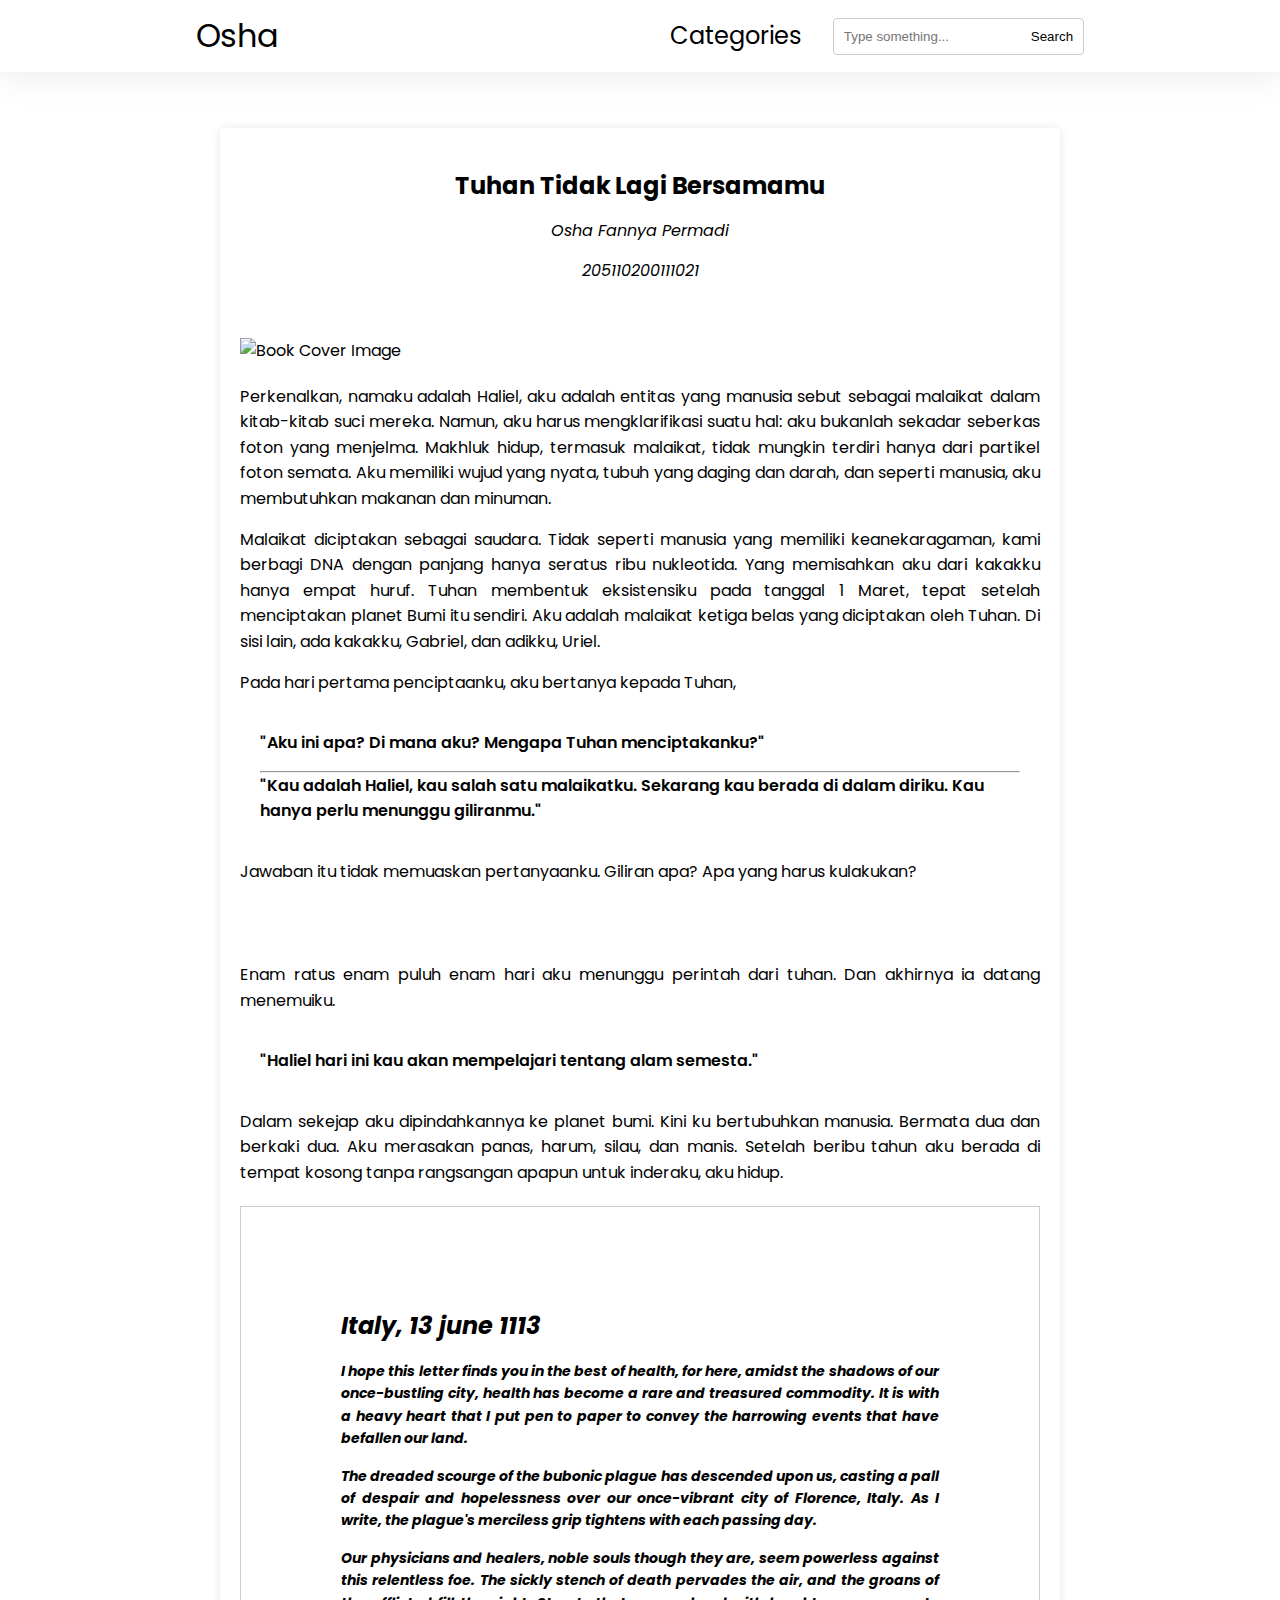
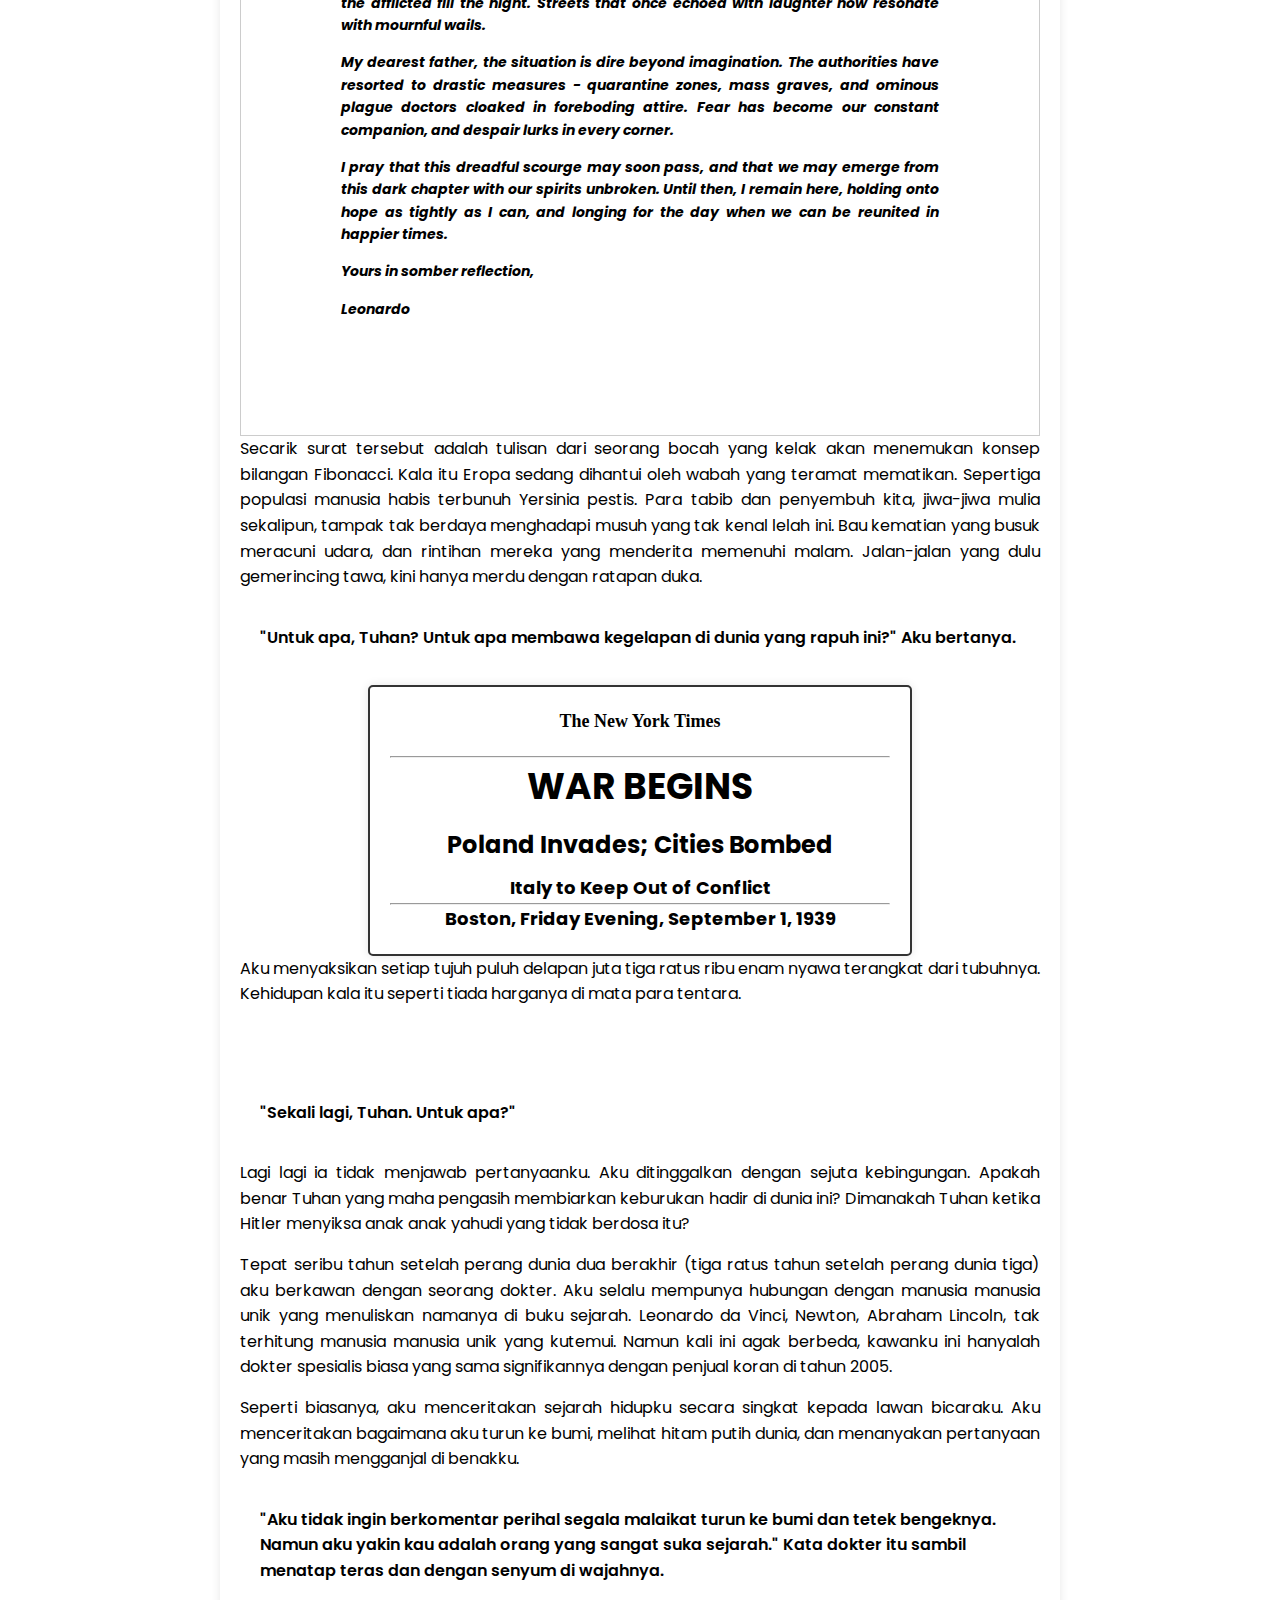
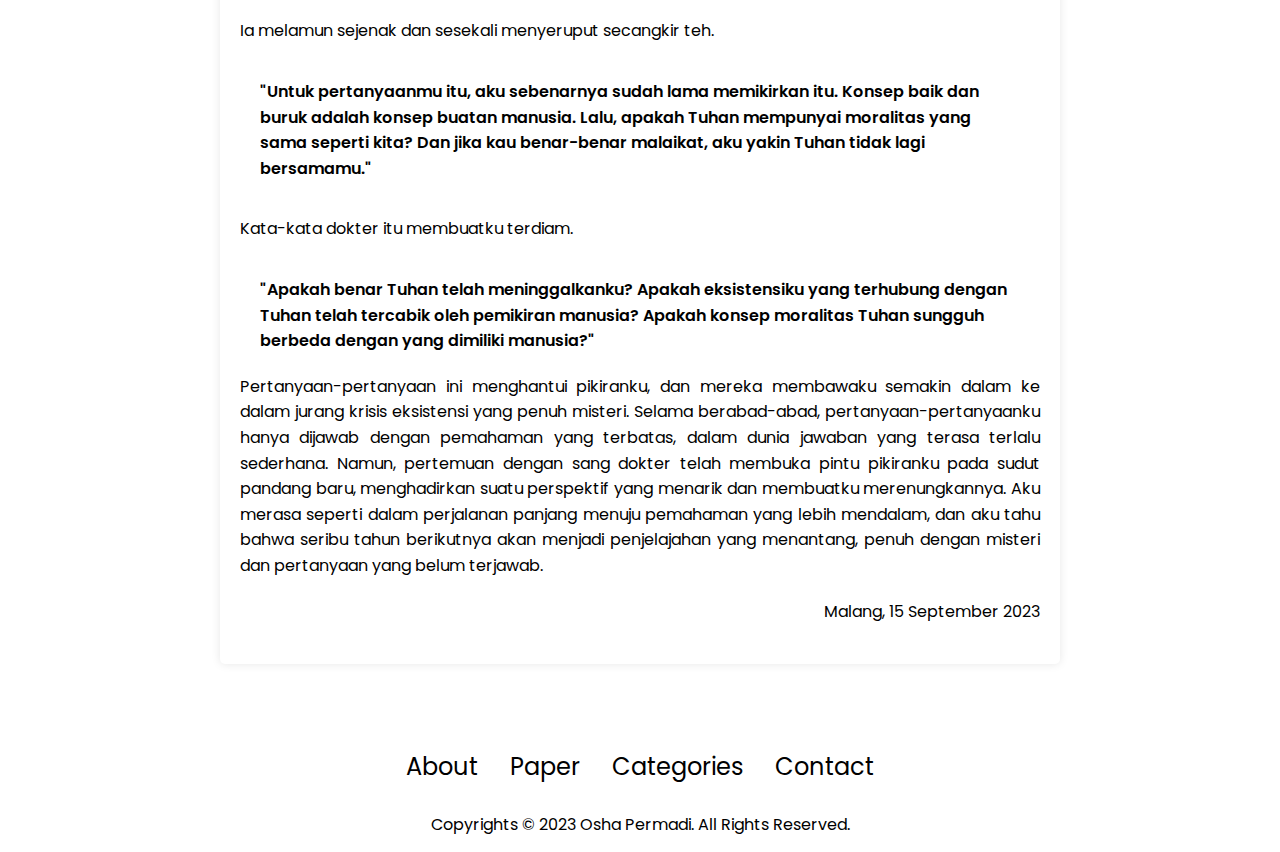
==== blog template/index.html @ 6b007c79 "creating blog post template. header, post section, footer done" ====
<!DOCTYPE html>
<html lang="en">
<head>
    <meta charset="UTF-8">
    <meta name="viewport" content="width=device-width, initial-scale=1.0">
    <link rel="stylesheet" href="style.css">
    <title>Document</title>
</head>
<body>
    <header>
        <nav id="dekstop-nav">
            <div class="logo"><a href="oshapermadi.xyz">Osha</a></div>
            <div>
                <ul class="nav-links">
                    <li><a href="#categories">Categories</a></li>
                    <div class="search-container">
                        <input type="text" class="search-input" placeholder="Type something...">
                        <button class="search-button">Search</button>
                    </div>
                </ul>
            </div>
        </nav>
    </header>
    <section id="blog-container">
        <div class="section__text">
            <div class="book-container">
                <div class="book-page">
                    <div class="book-header">
                      <p class="book-title"> Tuhan Tidak Lagi Bersamamu</p>
                        <p class="book-author">Osha Fannya Permadi</p>
                        <p class="book-author">205110200111021</p>
                    </div>
                    <div class="book-content">
                        <img class="book-cover" src="https://blogger.googleusercontent.com/img/b/R29vZ2xl/AVvXsEhj2U_1zePi-14uD2cVUP_K3uqbwCXX48Ep6dkZBRqGhLoY8Dfezrsgg6hYsDUeBvkuEK3EtaJSFmhSLDBzoq1u_bL-06P7T_jVfUoOIfAFm1EChtIetBnzqdozTj9wsRCkpKFAkqNBEByipdwTCUxFxVL6ptQ7TUZr7ZIibHnwUGJo6cwV86vgpe__-JlL/s2560/DALL%C2%B7E%202023-02-22%2000.17.30%20-%20blueprint%20of%20the%20solar%20system%20by%20leonardo%20da%20vinci,%20very%20detailed,%20old%20archive,%20illuminati.png" alt="Book Cover Image">
                        <p>Perkenalkan, namaku adalah Haliel, aku adalah entitas yang manusia sebut sebagai malaikat dalam kitab-kitab suci mereka. Namun, aku harus mengklarifikasi suatu hal: aku bukanlah sekadar seberkas foton yang menjelma. Makhluk hidup, termasuk malaikat, tidak mungkin terdiri hanya dari partikel foton semata. Aku memiliki wujud yang nyata, tubuh yang daging dan darah, dan seperti manusia, aku membutuhkan makanan dan minuman.
                        </p>
                        <p>Malaikat diciptakan sebagai saudara. Tidak seperti manusia yang memiliki keanekaragaman, kami berbagi DNA dengan panjang hanya seratus ribu nukleotida. Yang memisahkan aku dari kakakku hanya empat huruf. Tuhan membentuk eksistensiku pada tanggal 1 Maret, tepat setelah menciptakan planet Bumi itu sendiri. Aku adalah malaikat ketiga belas yang diciptakan oleh Tuhan. Di sisi lain, ada kakakku, Gabriel, dan adikku, Uriel.</p>
                        <p>Pada hari pertama penciptaanku, aku bertanya kepada Tuhan,</p>
                        <blockquote>
                            <p>"Aku ini apa? Di mana aku? Mengapa Tuhan menciptakanku?"</p>
                            <hr>
                            <p>"Kau adalah Haliel, kau salah satu malaikatku. Sekarang kau berada di dalam diriku. Kau hanya perlu menunggu giliranmu."</p>
                        </blockquote>
                        <p>Jawaban itu tidak memuaskan pertanyaanku. Giliran apa? Apa yang harus kulakukan?</p>
                    </div>
                </div>
                <div class="book-page">
                    <div class="book-content">
                          <div class="separator" style="clear: both;"><a href="https://blogger.googleusercontent.com/img/b/R29vZ2xl/AVvXsEi1CK_CLRtWD87GZjxc-BK52pdQCYgJbBimCsbNhgMugFd_mAZqSTCQ0DE_waIdamCtlNhGWB-JARBWhMfcU4JYezs5vPUQMNZPEUcFXX_Xh1dcWM-xVSzn9wFrrdg1GNXjGnL2R6GDeTb-OYE2lJFuX0KGdcEalo03IfIhSh84VLPUEXBBScKMqFTS5am3/s2368/DALL%C2%B7E%202023-09-15%2021.24.14%20-%20unknown%20entity%20%28humanoid%29,%20majestic,%20galaxy,%20void,%2030mm,%20satelite%20image.png" style="display: block; padding: 1em 0; text-align: center; "><img alt="" border="0" width="600" data-original-height="1024" data-original-width="2368" src="https://blogger.googleusercontent.com/img/b/R29vZ2xl/AVvXsEi1CK_CLRtWD87GZjxc-BK52pdQCYgJbBimCsbNhgMugFd_mAZqSTCQ0DE_waIdamCtlNhGWB-JARBWhMfcU4JYezs5vPUQMNZPEUcFXX_Xh1dcWM-xVSzn9wFrrdg1GNXjGnL2R6GDeTb-OYE2lJFuX0KGdcEalo03IfIhSh84VLPUEXBBScKMqFTS5am3/s600/DALL%C2%B7E%202023-09-15%2021.24.14%20-%20unknown%20entity%20%28humanoid%29,%20majestic,%20galaxy,%20void,%2030mm,%20satelite%20image.png"/></a></div>
                        <p>
                            Enam ratus enam puluh enam hari aku menunggu perintah dari tuhan. Dan akhirnya ia datang menemuiku.</p>
                        <blockquote>
                            <p>"Haliel hari ini kau akan mempelajari tentang alam semesta."</p>
                        </blockquote>
                        <p>Dalam sekejap aku dipindahkannya ke planet bumi. Kini ku bertubuhkan manusia. Bermata dua dan berkaki dua. Aku merasakan panas, harum, silau, dan manis. Setelah beribu tahun aku berada di tempat kosong tanpa rangsangan apapun untuk inderaku, aku hidup.</p>
                        <p></p>
                        <div class="letter">
                            <p class="book-title">Italy, 13 june 1113</p>
                            <p>
                                I hope this letter finds you in the best of health, for here, amidst the shadows of our once-bustling city, health has become a rare and treasured commodity. It is with a heavy heart that I put pen to paper to convey the harrowing events that have befallen our land.
                            </p>
                            <p>
                                The dreaded scourge of the bubonic plague has descended upon us, casting a pall of despair and hopelessness over our once-vibrant city of Florence, Italy. As I write, the plague's merciless grip tightens with each passing day.
                            </p>
                            <p>
                                Our physicians and healers, noble souls though they are, seem powerless against this relentless foe. The sickly stench of death pervades the air, and the groans of the afflicted fill the night. Streets that once echoed with laughter now resonate with mournful wails.
                            </p>
                            <p>
                                My dearest father, the situation is dire beyond imagination. The authorities have resorted to drastic measures - quarantine zones, mass graves, and ominous plague doctors cloaked in foreboding attire. Fear has become our constant companion, and despair lurks in every corner.
                            </p>
                            <p>
                                I pray that this dreadful scourge may soon pass, and that we may emerge from this dark chapter with our spirits unbroken. Until then, I remain here, holding onto hope as tightly as I can, and longing for the day when we can be reunited in happier times.
                            </p>
                            <p>
                                Yours in somber reflection,
                            </p>
                            <p> </p>
                            <p>
                                Leonardo
                            </p>
                        </div>
                        <p>
                            Secarik surat tersebut adalah tulisan dari seorang bocah yang kelak akan menemukan konsep bilangan Fibonacci. Kala itu Eropa sedang dihantui oleh wabah yang teramat mematikan. Sepertiga populasi manusia habis terbunuh Yersinia pestis.  Para tabib dan penyembuh kita, jiwa-jiwa mulia sekalipun, tampak tak berdaya menghadapi musuh yang tak kenal lelah ini. Bau kematian yang busuk meracuni udara, dan rintihan mereka yang menderita memenuhi malam. Jalan-jalan yang dulu gemerincing tawa, kini hanya merdu dengan ratapan duka.
                        </p>
                        <blockquote>
                            <p>
                                "Untuk apa, Tuhan? Untuk apa membawa kegelapan di dunia yang rapuh ini?" Aku bertanya.
                            </p>
                        </blockquote>
                        <div class="newspaper-container">
                            <div class="custom-publisher">
                                The New York Times
                            </div>
                              <hr>
                            <div class="custom-headline-1">
                                WAR BEGINS
                            </div>
                            <div class="custom-headline-2">
                                Poland Invades; Cities Bombed
                            </div>
                            <div class="custom-headline-3">
                                Italy to Keep Out of Conflict
                            </div>
                              <hr>
                              <div class="custom-headline-3">
                                Boston, Friday Evening, September 1, 1939
                            </div>
                        </div>
                        <p>
                            Aku menyaksikan setiap tujuh puluh delapan juta tiga ratus ribu enam nyawa terangkat dari tubuhnya. Kehidupan kala itu seperti tiada harganya di mata para tentara.
                        </p>
                          <div class="separator" style="clear: both;"><a href="https://blogger.googleusercontent.com/img/b/R29vZ2xl/AVvXsEhYbw2NPr3HCq8KK8UJy14Y529tq6OGj2K08bGpA37APJ5P1cGZc608g8MuKDt3YQFg4IJjxsze8_0kwAWcNlblSiEl2jr1WMA8V5iQrezHp4MbQqntc4wQ7lMDaMv2o5jxi_Pq8SEl3UX2SxNMYWuPHJLrOH-DD_B-fJhUhfo0Tjm1ncl4B-oco01So64q/s1984/DALL%C2%B7E%202023-09-15%2021.13.47%20-%20world%20war%202%20cities%20satelite%20imagery,%20destruction,%2030%20mm.png" style="display: block; padding: 1em 0; text-align: center; "><img alt="" border="0" width="600" data-original-height="1024" data-original-width="1984" src="https://blogger.googleusercontent.com/img/b/R29vZ2xl/AVvXsEhYbw2NPr3HCq8KK8UJy14Y529tq6OGj2K08bGpA37APJ5P1cGZc608g8MuKDt3YQFg4IJjxsze8_0kwAWcNlblSiEl2jr1WMA8V5iQrezHp4MbQqntc4wQ7lMDaMv2o5jxi_Pq8SEl3UX2SxNMYWuPHJLrOH-DD_B-fJhUhfo0Tjm1ncl4B-oco01So64q/s400/DALL%C2%B7E%202023-09-15%2021.13.47%20-%20world%20war%202%20cities%20satelite%20imagery,%20destruction,%2030%20mm.png"/></a></div>
                        <blockquote>
                            <p>
                            "Sekali lagi, Tuhan. Untuk apa?"
                            </p>
                        </blockquote>
                        <p>
                            Lagi lagi ia tidak menjawab pertanyaanku. Aku ditinggalkan dengan sejuta kebingungan. Apakah benar Tuhan yang maha pengasih membiarkan keburukan hadir di dunia ini? Dimanakah Tuhan ketika Hitler menyiksa anak anak yahudi yang tidak berdosa itu? 
                        </p>
                        <p>
                            Tepat seribu tahun setelah perang dunia dua berakhir (tiga ratus tahun setelah perang dunia tiga) aku berkawan dengan seorang dokter. Aku selalu mempunya hubungan dengan manusia manusia unik yang menuliskan namanya di buku sejarah. Leonardo da Vinci, Newton, Abraham Lincoln, tak terhitung manusia manusia unik yang kutemui. Namun kali ini agak berbeda, kawanku ini hanyalah dokter spesialis biasa yang sama signifikannya dengan penjual koran di tahun 2005.
                        </p>
                        <p>
                            Seperti biasanya, aku menceritakan sejarah hidupku secara singkat kepada lawan bicaraku. Aku menceritakan bagaimana aku turun ke bumi, melihat hitam putih dunia, dan menanyakan pertanyaan yang masih mengganjal di benakku.
                        </p>
                        <blockquote>
                            <p>
                            "Aku tidak ingin berkomentar perihal segala malaikat turun ke bumi dan tetek bengeknya. Namun aku yakin kau adalah orang yang sangat suka sejarah." Kata dokter itu sambil menatap teras dan dengan senyum di wajahnya.
                            </p>
                        </blockquote>
                        <p>
                            Ia melamun sejenak dan sesekali menyeruput secangkir teh.
                        </p>
                        <blockquote>
                            <p>
                            "Untuk pertanyaanmu itu, aku sebenarnya sudah lama memikirkan itu. Konsep baik dan buruk adalah konsep buatan manusia. Lalu, apakah Tuhan mempunyai moralitas yang sama seperti kita? Dan jika kau benar-benar malaikat, aku yakin Tuhan tidak lagi bersamamu."
                            </p>
                        </blockquote>
                        <p>
                            Kata-kata dokter itu membuatku terdiam. 
                            <blockquote>
                            "Apakah benar Tuhan telah meninggalkanku? Apakah eksistensiku yang terhubung dengan Tuhan telah tercabik oleh pemikiran manusia? Apakah konsep moralitas Tuhan sungguh berbeda dengan yang dimiliki manusia?"
                            </blockquote>
                            Pertanyaan-pertanyaan ini menghantui pikiranku, dan mereka membawaku semakin dalam ke dalam jurang krisis eksistensi yang penuh misteri. Selama berabad-abad, pertanyaan-pertanyaanku hanya dijawab dengan pemahaman yang terbatas, dalam dunia jawaban yang terasa terlalu sederhana. Namun, pertemuan dengan sang dokter telah membuka pintu pikiranku pada sudut pandang baru, menghadirkan suatu perspektif yang menarik dan membuatku merenungkannya. Aku merasa seperti dalam perjalanan panjang menuju pemahaman yang lebih mendalam, dan aku tahu bahwa seribu tahun berikutnya akan menjadi penjelajahan yang menantang, penuh dengan misteri dan pertanyaan yang belum terjawab.
                         </p>
                        <p class="book-footer">
                            Malang, 15 September 2023
                        </p>
                    </div>
                </div>
            </div>
        </div>
    </section>
    <footer>
        <nav>
            <div class="nav-links-container">
                <ul class="nav-links">
                    <li><a href="#about">About</a></li>
                    <li><a href="#paper">Paper</a></li>
                    <li><a href="#categories">Categories</a></li>
                    <li><a href="#contact">Contact</a></li>
                </ul>
            </div>
        </nav>
        <p>Copyrights &#169; 2023 Osha Permadi. All Rights Reserved.</p>
    </footer>
    <script src="script.js"></script>
</body>
</html>
---- blog template/style.css ----
/* General */

@import url('https://fonts.googleapis.com/css2?family=Poppins:wght@300;400;500;600&display=swap');

* {
    margin: 0;
    padding: 0;
}

body {
  font-family: 'Poppins', sans-serif;
}

html {
  scroll-behavior: smooth;
}


.logo {
    font-size: 2rem;
}

.logo:hover {
  cursor: default;
}

a:visited {
  color: black;
}

a {
  color: black;
  text-decoration: none;
  text-decoration-color: white;
}

a:hover {
  color: rgb(77, 76, 76);
  text-decoration: underline;
  text-underline-offset: 1rem;
  text-decoration-color: rgb(181, 181, 181);
}

/*nav*/

nav, .nav-links {
    display: flex;
  }
  
nav {
    justify-content: space-around;
    align-items: center;
    height: 8vh;
    box-shadow: 0 0 40px rgba(0, 0, 0, 0.1);
}
  
.nav-links {
    gap: 2rem;
    list-style: none;
    font-size: 1.5rem;

}

.scroll-down {
	header {
		transform: translate3d(0, -100%, 0);
	}
}

.scroll-up {
	header {
		filter: drop-shadow(0 -10px 20px rgb(170, 170, 170));
	}
}

.menu-is-open {
	overflow: hidden;

	header {
		filter: none;
	}
}

section {
  padding: 4vh;
  height: 96hv;
  margin: 0 10rem;
  box-sizing: border-box;
  min-height: fit-content;
  text-align: justify;
}

/* search things */
.search-container {
  display: flex;
  background-color: white;
  border: 1px solid #ccc;
  border-radius: 4px;
  padding: 5px;
}

/* Style the input field */
.search-input {
  border: none;
  width: 80%;
  padding: 5px;
}

/* Style the search button */
.search-button {
  background-color: #ffffff; /* Dark gray color for the button */
  color: rgb(0, 0, 0);
  border: 5px;
  border-radius: 6px;
  padding: 5px;
  cursor: pointer;
}



/* custom */


.book-container {
  background-color: #fff;
  max-width: 800px;
  margin: 20px auto;
  padding: 20px;
  box-shadow: 0 0 10px rgba(0, 0, 0, 0.1);
  border-radius: 5px;
}

.book-page {
  page-break-before: always;
  page-break-inside: avoid;
}

.book-header {
  color: black;
  text-align: center;
  padding: 20px 0;
}

.book-title {
  color: black;
  font-size: 24px;
  font-weight: bold;
}

.book-author {
  color: black;
  font-style: italic;
}

.book-content {
  color: black;
  line-height: 1.6;
  text-align: justify;
  margin: 20px 0;
}

.book-cover {
  max-width: 100%;
  height: auto;
  display: block;
  margin: 20px auto;
}

.book-content blockquote {
  color: black; /* Set font color to black for blockquotes */
  text-align: left; /* Align the text to the left */
  padding: 20px;
  font-weight: 600;
}

.book-footer {
  color: black;
  text-align: right;
  margin-top: 20px;
}

.letter {
  color: black;
  font-weight: bold;
  font-style: italic;
  font-size: 14px; /* Adjust the font size as desired */
  margin-top: 20px; /* Add some space between the letter and the book content */
  padding: 100px;
  border: 1px solid #ccc; /* Add a border for visual separation */
}
.newspaper-container {
  max-width: 500px;
  background-color: #fff;
  box-shadow: 0 0 10px rgba(0, 0, 0, 0.1);
  border: 2px solid #333;
  border-radius: 5px;
  padding: 20px;
  text-align: center;
  margin: 0 auto; /* Center horizontally */
}

.custom-publisher {
  font-size: 18px;
  font-weight: bold;
  font-family: "Noticia Text", serif; /* Use Noticia Text font */
  margin-bottom: 20px;
  color: #000000; /* Custom color */
}

.custom-headline-1 {
  font-size: 36px;
  font-weight: bold;
  margin-bottom: 10px; /* Smaller margin */
  color: #000000; /* Custom color */
}

.custom-headline-2 {
  font-size: 24px;
  font-weight: bold;
  margin-bottom: 10px; /* Smaller margin */
  color: #000000; /* Custom color */
}

.custom-headline-3 {
  font-size: 18px;
  font-weight: bold;
  color: #000000; /* Custom color */
}

p {
    margin-bottom: 15px; /* You can adjust the value to control the spacing */
}

/* footer */
/* Target the <nav> element inside the <footer> element */
footer nav {
  /* Your CSS styles for the navigation menu go here */
  background-color: #ffffff; /* Example background color */
  color: rgb(0, 0, 0); /* Example text color */
  padding: 10px; /* Example padding */
  /* Add more styles as needed */
  box-shadow: none;
}

footer p {
  text-align: center;
}
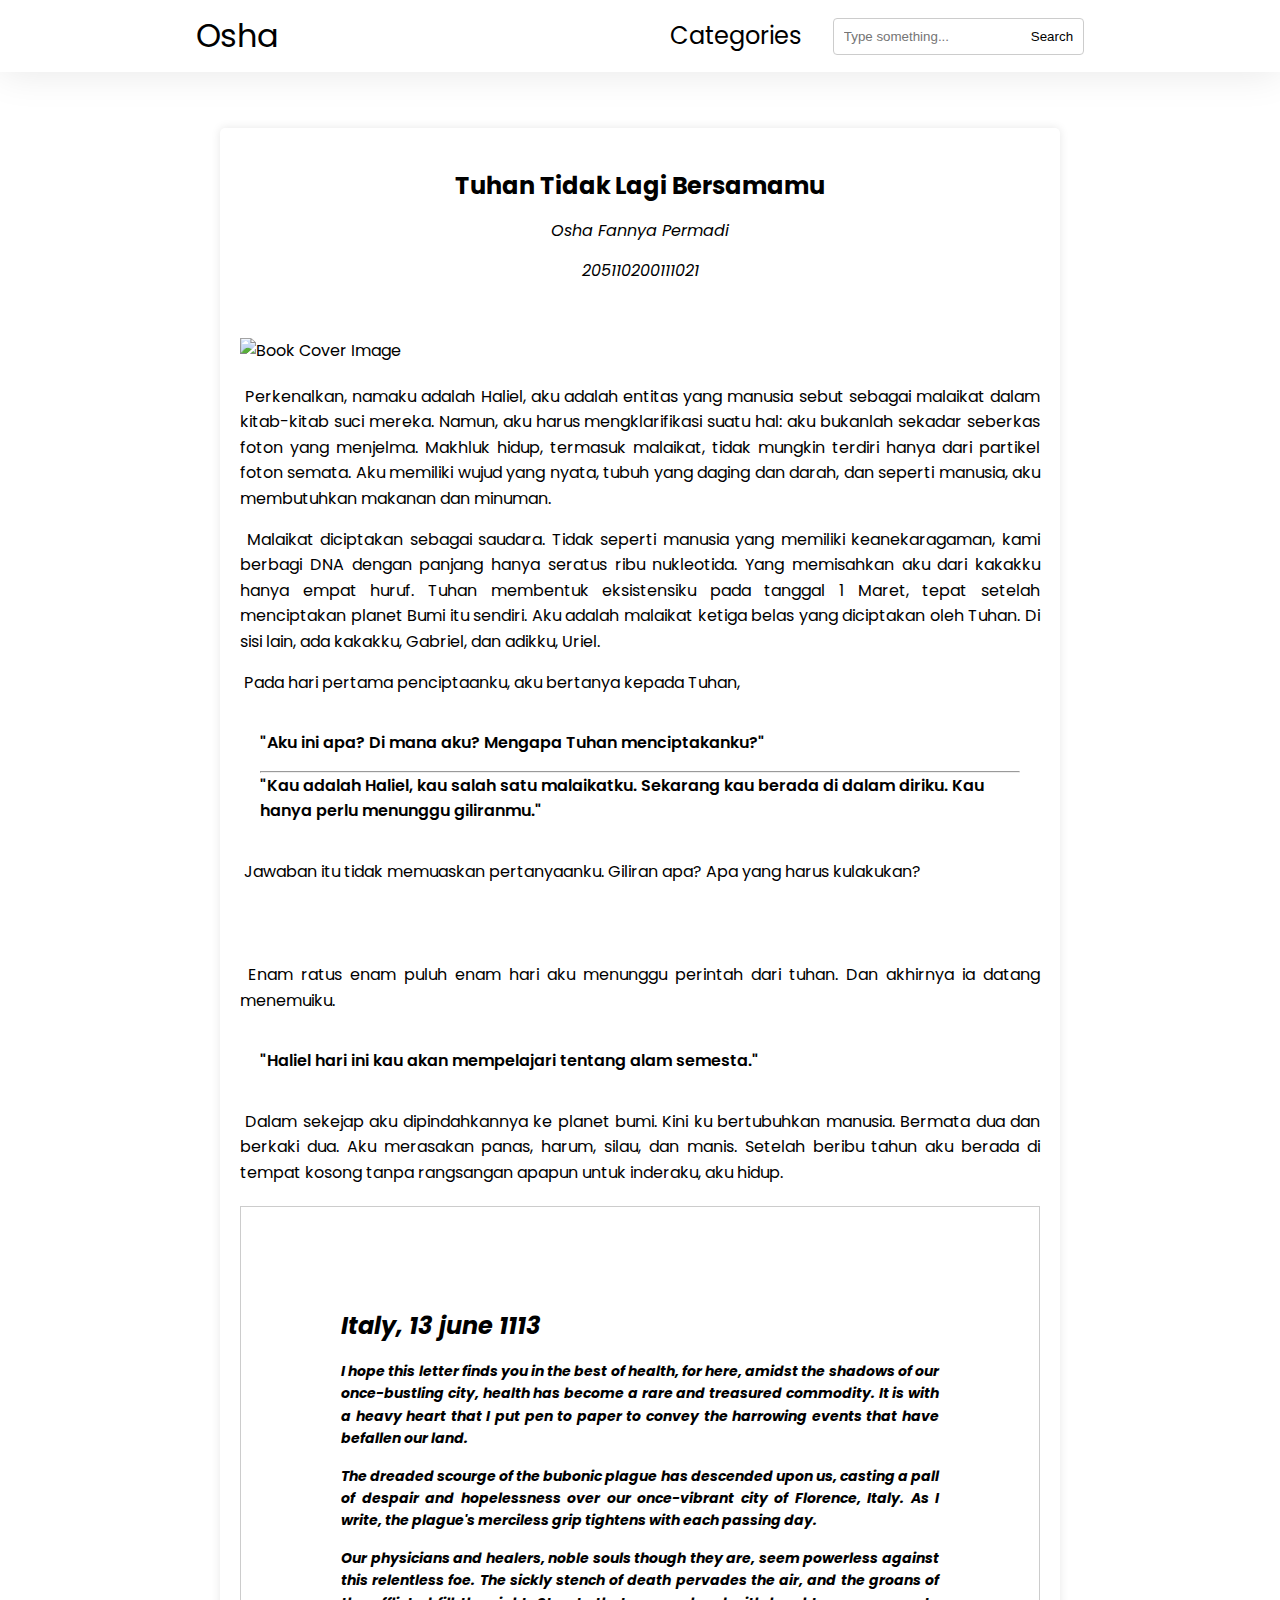
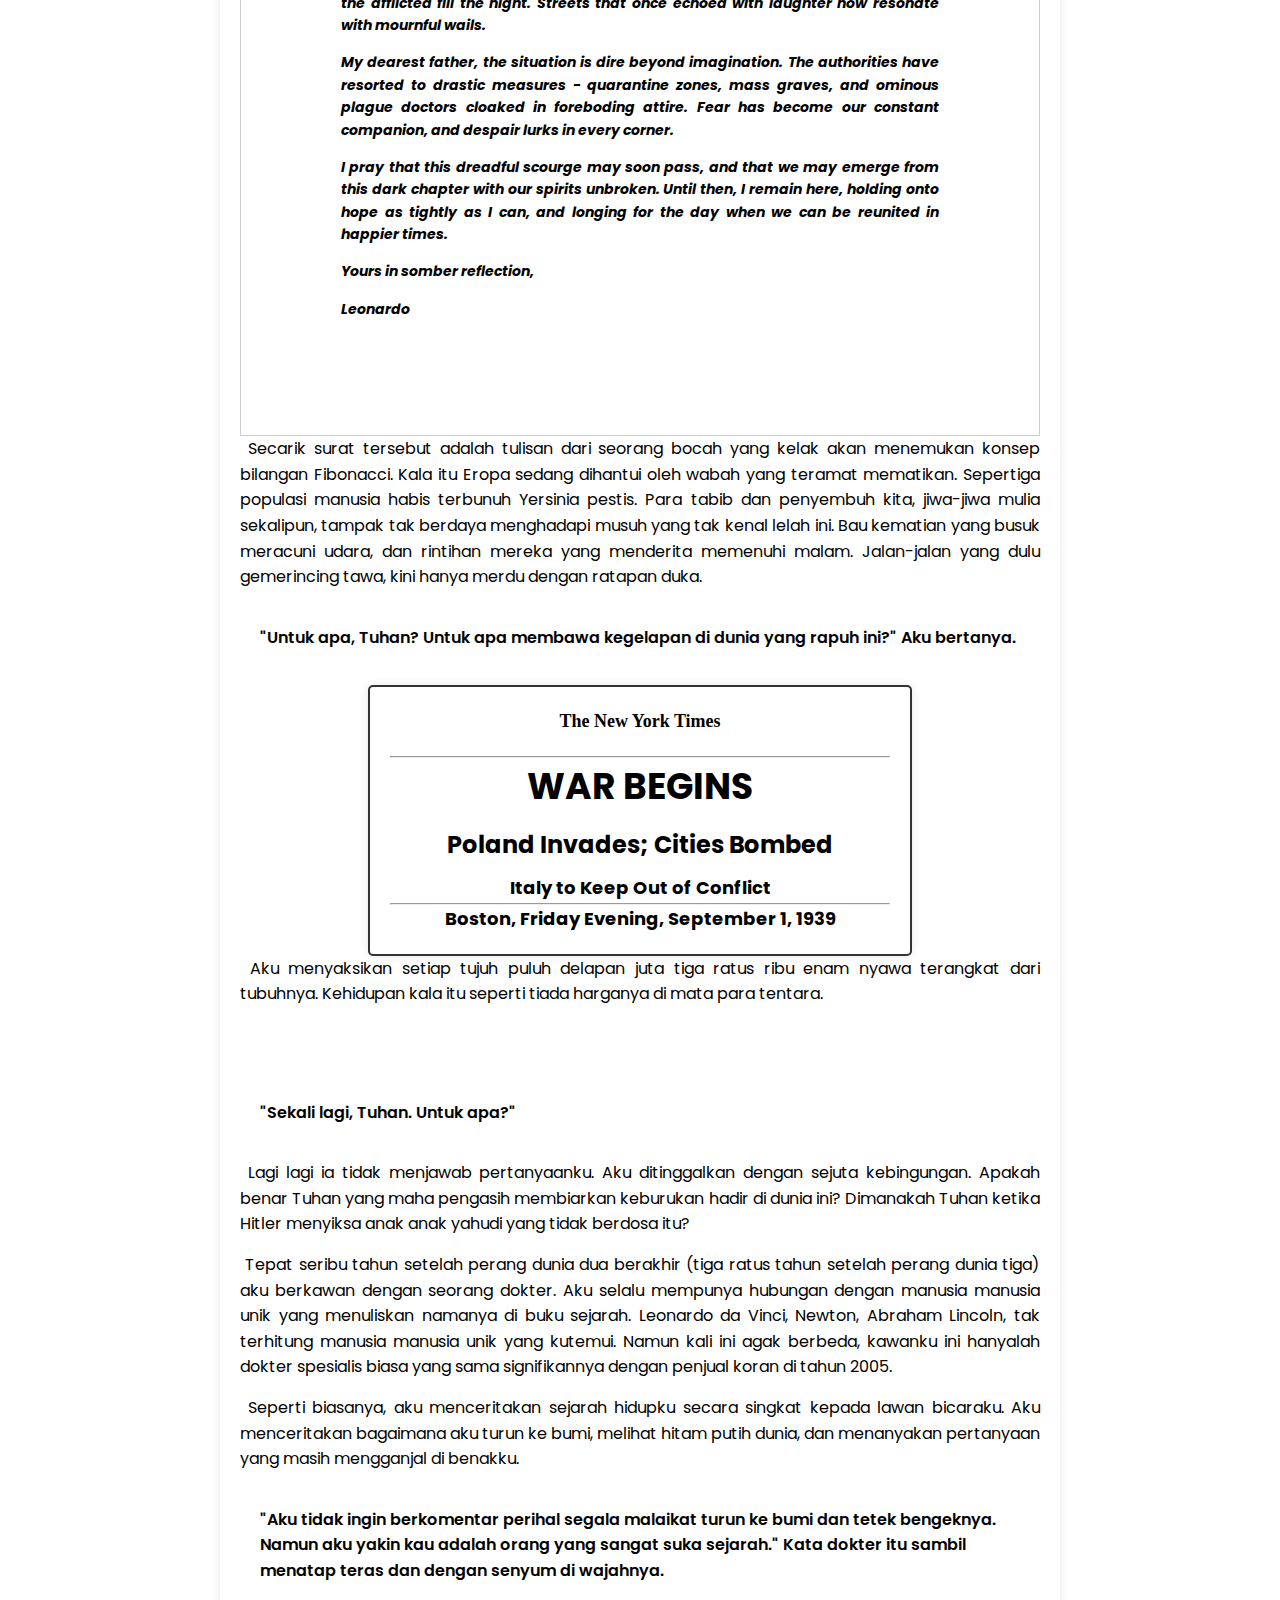
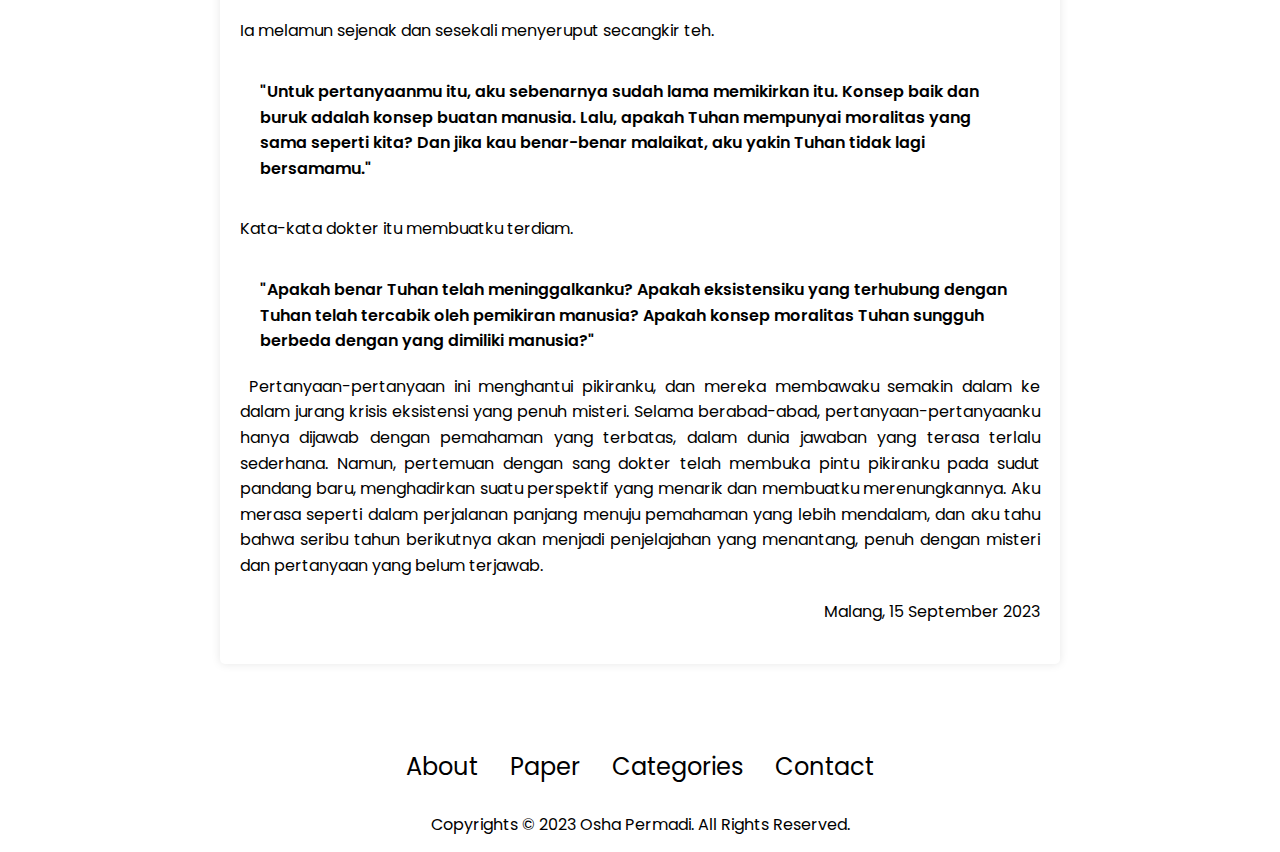
==== commit f0195bdd: "just organizing" ====
--- a/blog template/index.html
+++ b/blog template/index.html
@@ -4,7 +4,7 @@
     <meta charset="UTF-8">
     <meta name="viewport" content="width=device-width, initial-scale=1.0">
     <link rel="stylesheet" href="style.css">
-    <title>Document</title>
+    <title>Tuhan Tidak Lagi Bersamamu</title>
 </head>
 <body>
     <header>
@@ -15,7 +15,7 @@
                     <li><a href="#categories">Categories</a></li>
                     <div class="search-container">
                         <input type="text" class="search-input" placeholder="Type something...">
-                        <button class="search-button">Search</button>
+                        <button class="search-button" onclick="searchFunction()">Search</button>
                     </div>
                 </ul>
             </div>
@@ -32,27 +32,26 @@
                     </div>
                     <div class="book-content">
                         <img class="book-cover" src="https://blogger.googleusercontent.com/img/b/R29vZ2xl/AVvXsEhj2U_1zePi-14uD2cVUP_K3uqbwCXX48Ep6dkZBRqGhLoY8Dfezrsgg6hYsDUeBvkuEK3EtaJSFmhSLDBzoq1u_bL-06P7T_jVfUoOIfAFm1EChtIetBnzqdozTj9wsRCkpKFAkqNBEByipdwTCUxFxVL6ptQ7TUZr7ZIibHnwUGJo6cwV86vgpe__-JlL/s2560/DALL%C2%B7E%202023-02-22%2000.17.30%20-%20blueprint%20of%20the%20solar%20system%20by%20leonardo%20da%20vinci,%20very%20detailed,%20old%20archive,%20illuminati.png" alt="Book Cover Image">
-                        <p>Perkenalkan, namaku adalah Haliel, aku adalah entitas yang manusia sebut sebagai malaikat dalam kitab-kitab suci mereka. Namun, aku harus mengklarifikasi suatu hal: aku bukanlah sekadar seberkas foton yang menjelma. Makhluk hidup, termasuk malaikat, tidak mungkin terdiri hanya dari partikel foton semata. Aku memiliki wujud yang nyata, tubuh yang daging dan darah, dan seperti manusia, aku membutuhkan makanan dan minuman.
+                        <p>&nbsp;Perkenalkan, namaku adalah Haliel, aku adalah entitas yang manusia sebut sebagai malaikat dalam kitab-kitab suci mereka. Namun, aku harus mengklarifikasi suatu hal: aku bukanlah sekadar seberkas foton yang menjelma. Makhluk hidup, termasuk malaikat, tidak mungkin terdiri hanya dari partikel foton semata. Aku memiliki wujud yang nyata, tubuh yang daging dan darah, dan seperti manusia, aku membutuhkan makanan dan minuman.
                         </p>
-                        <p>Malaikat diciptakan sebagai saudara. Tidak seperti manusia yang memiliki keanekaragaman, kami berbagi DNA dengan panjang hanya seratus ribu nukleotida. Yang memisahkan aku dari kakakku hanya empat huruf. Tuhan membentuk eksistensiku pada tanggal 1 Maret, tepat setelah menciptakan planet Bumi itu sendiri. Aku adalah malaikat ketiga belas yang diciptakan oleh Tuhan. Di sisi lain, ada kakakku, Gabriel, dan adikku, Uriel.</p>
-                        <p>Pada hari pertama penciptaanku, aku bertanya kepada Tuhan,</p>
+                        <p>&nbsp;Malaikat diciptakan sebagai saudara. Tidak seperti manusia yang memiliki keanekaragaman, kami berbagi DNA dengan panjang hanya seratus ribu nukleotida. Yang memisahkan aku dari kakakku hanya empat huruf. Tuhan membentuk eksistensiku pada tanggal 1 Maret, tepat setelah menciptakan planet Bumi itu sendiri. Aku adalah malaikat ketiga belas yang diciptakan oleh Tuhan. Di sisi lain, ada kakakku, Gabriel, dan adikku, Uriel.</p>
+                        <p>&nbsp;Pada hari pertama penciptaanku, aku bertanya kepada Tuhan,</p>
                         <blockquote>
                             <p>"Aku ini apa? Di mana aku? Mengapa Tuhan menciptakanku?"</p>
                             <hr>
                             <p>"Kau adalah Haliel, kau salah satu malaikatku. Sekarang kau berada di dalam diriku. Kau hanya perlu menunggu giliranmu."</p>
                         </blockquote>
-                        <p>Jawaban itu tidak memuaskan pertanyaanku. Giliran apa? Apa yang harus kulakukan?</p>
+                        <p>&nbsp;Jawaban itu tidak memuaskan pertanyaanku. Giliran apa? Apa yang harus kulakukan?</p>
                     </div>
                 </div>
                 <div class="book-page">
                     <div class="book-content">
                           <div class="separator" style="clear: both;"><a href="https://blogger.googleusercontent.com/img/b/R29vZ2xl/AVvXsEi1CK_CLRtWD87GZjxc-BK52pdQCYgJbBimCsbNhgMugFd_mAZqSTCQ0DE_waIdamCtlNhGWB-JARBWhMfcU4JYezs5vPUQMNZPEUcFXX_Xh1dcWM-xVSzn9wFrrdg1GNXjGnL2R6GDeTb-OYE2lJFuX0KGdcEalo03IfIhSh84VLPUEXBBScKMqFTS5am3/s2368/DALL%C2%B7E%202023-09-15%2021.24.14%20-%20unknown%20entity%20%28humanoid%29,%20majestic,%20galaxy,%20void,%2030mm,%20satelite%20image.png" style="display: block; padding: 1em 0; text-align: center; "><img alt="" border="0" width="600" data-original-height="1024" data-original-width="2368" src="https://blogger.googleusercontent.com/img/b/R29vZ2xl/AVvXsEi1CK_CLRtWD87GZjxc-BK52pdQCYgJbBimCsbNhgMugFd_mAZqSTCQ0DE_waIdamCtlNhGWB-JARBWhMfcU4JYezs5vPUQMNZPEUcFXX_Xh1dcWM-xVSzn9wFrrdg1GNXjGnL2R6GDeTb-OYE2lJFuX0KGdcEalo03IfIhSh84VLPUEXBBScKMqFTS5am3/s600/DALL%C2%B7E%202023-09-15%2021.24.14%20-%20unknown%20entity%20%28humanoid%29,%20majestic,%20galaxy,%20void,%2030mm,%20satelite%20image.png"/></a></div>
-                        <p>
-                            Enam ratus enam puluh enam hari aku menunggu perintah dari tuhan. Dan akhirnya ia datang menemuiku.</p>
+                        <p>&nbsp;Enam ratus enam puluh enam hari aku menunggu perintah dari tuhan. Dan akhirnya ia datang menemuiku.</p>
                         <blockquote>
                             <p>"Haliel hari ini kau akan mempelajari tentang alam semesta."</p>
                         </blockquote>
-                        <p>Dalam sekejap aku dipindahkannya ke planet bumi. Kini ku bertubuhkan manusia. Bermata dua dan berkaki dua. Aku merasakan panas, harum, silau, dan manis. Setelah beribu tahun aku berada di tempat kosong tanpa rangsangan apapun untuk inderaku, aku hidup.</p>
+                        <p>&nbsp;Dalam sekejap aku dipindahkannya ke planet bumi. Kini ku bertubuhkan manusia. Bermata dua dan berkaki dua. Aku merasakan panas, harum, silau, dan manis. Setelah beribu tahun aku berada di tempat kosong tanpa rangsangan apapun untuk inderaku, aku hidup.</p>
                         <p></p>
                         <div class="letter">
                             <p class="book-title">Italy, 13 june 1113</p>
@@ -79,8 +78,7 @@
                                 Leonardo
                             </p>
                         </div>
-                        <p>
-                            Secarik surat tersebut adalah tulisan dari seorang bocah yang kelak akan menemukan konsep bilangan Fibonacci. Kala itu Eropa sedang dihantui oleh wabah yang teramat mematikan. Sepertiga populasi manusia habis terbunuh Yersinia pestis.  Para tabib dan penyembuh kita, jiwa-jiwa mulia sekalipun, tampak tak berdaya menghadapi musuh yang tak kenal lelah ini. Bau kematian yang busuk meracuni udara, dan rintihan mereka yang menderita memenuhi malam. Jalan-jalan yang dulu gemerincing tawa, kini hanya merdu dengan ratapan duka.
+                        <p>&nbsp;Secarik surat tersebut adalah tulisan dari seorang bocah yang kelak akan menemukan konsep bilangan Fibonacci. Kala itu Eropa sedang dihantui oleh wabah yang teramat mematikan. Sepertiga populasi manusia habis terbunuh Yersinia pestis.  Para tabib dan penyembuh kita, jiwa-jiwa mulia sekalipun, tampak tak berdaya menghadapi musuh yang tak kenal lelah ini. Bau kematian yang busuk meracuni udara, dan rintihan mereka yang menderita memenuhi malam. Jalan-jalan yang dulu gemerincing tawa, kini hanya merdu dengan ratapan duka.
                         </p>
                         <blockquote>
                             <p>
@@ -106,8 +104,7 @@
                                 Boston, Friday Evening, September 1, 1939
                             </div>
                         </div>
-                        <p>
-                            Aku menyaksikan setiap tujuh puluh delapan juta tiga ratus ribu enam nyawa terangkat dari tubuhnya. Kehidupan kala itu seperti tiada harganya di mata para tentara.
+                        <p>&nbsp;Aku menyaksikan setiap tujuh puluh delapan juta tiga ratus ribu enam nyawa terangkat dari tubuhnya. Kehidupan kala itu seperti tiada harganya di mata para tentara.
                         </p>
                           <div class="separator" style="clear: both;"><a href="https://blogger.googleusercontent.com/img/b/R29vZ2xl/AVvXsEhYbw2NPr3HCq8KK8UJy14Y529tq6OGj2K08bGpA37APJ5P1cGZc608g8MuKDt3YQFg4IJjxsze8_0kwAWcNlblSiEl2jr1WMA8V5iQrezHp4MbQqntc4wQ7lMDaMv2o5jxi_Pq8SEl3UX2SxNMYWuPHJLrOH-DD_B-fJhUhfo0Tjm1ncl4B-oco01So64q/s1984/DALL%C2%B7E%202023-09-15%2021.13.47%20-%20world%20war%202%20cities%20satelite%20imagery,%20destruction,%2030%20mm.png" style="display: block; padding: 1em 0; text-align: center; "><img alt="" border="0" width="600" data-original-height="1024" data-original-width="1984" src="https://blogger.googleusercontent.com/img/b/R29vZ2xl/AVvXsEhYbw2NPr3HCq8KK8UJy14Y529tq6OGj2K08bGpA37APJ5P1cGZc608g8MuKDt3YQFg4IJjxsze8_0kwAWcNlblSiEl2jr1WMA8V5iQrezHp4MbQqntc4wQ7lMDaMv2o5jxi_Pq8SEl3UX2SxNMYWuPHJLrOH-DD_B-fJhUhfo0Tjm1ncl4B-oco01So64q/s400/DALL%C2%B7E%202023-09-15%2021.13.47%20-%20world%20war%202%20cities%20satelite%20imagery,%20destruction,%2030%20mm.png"/></a></div>
                         <blockquote>
@@ -115,14 +112,11 @@
                             "Sekali lagi, Tuhan. Untuk apa?"
                             </p>
                         </blockquote>
-                        <p>
-                            Lagi lagi ia tidak menjawab pertanyaanku. Aku ditinggalkan dengan sejuta kebingungan. Apakah benar Tuhan yang maha pengasih membiarkan keburukan hadir di dunia ini? Dimanakah Tuhan ketika Hitler menyiksa anak anak yahudi yang tidak berdosa itu? 
+                        <p>&nbsp;Lagi lagi ia tidak menjawab pertanyaanku. Aku ditinggalkan dengan sejuta kebingungan. Apakah benar Tuhan yang maha pengasih membiarkan keburukan hadir di dunia ini? Dimanakah Tuhan ketika Hitler menyiksa anak anak yahudi yang tidak berdosa itu? 
                         </p>
-                        <p>
-                            Tepat seribu tahun setelah perang dunia dua berakhir (tiga ratus tahun setelah perang dunia tiga) aku berkawan dengan seorang dokter. Aku selalu mempunya hubungan dengan manusia manusia unik yang menuliskan namanya di buku sejarah. Leonardo da Vinci, Newton, Abraham Lincoln, tak terhitung manusia manusia unik yang kutemui. Namun kali ini agak berbeda, kawanku ini hanyalah dokter spesialis biasa yang sama signifikannya dengan penjual koran di tahun 2005.
+                        <p>&nbsp;Tepat seribu tahun setelah perang dunia dua berakhir (tiga ratus tahun setelah perang dunia tiga) aku berkawan dengan seorang dokter. Aku selalu mempunya hubungan dengan manusia manusia unik yang menuliskan namanya di buku sejarah. Leonardo da Vinci, Newton, Abraham Lincoln, tak terhitung manusia manusia unik yang kutemui. Namun kali ini agak berbeda, kawanku ini hanyalah dokter spesialis biasa yang sama signifikannya dengan penjual koran di tahun 2005.
                         </p>
-                        <p>
-                            Seperti biasanya, aku menceritakan sejarah hidupku secara singkat kepada lawan bicaraku. Aku menceritakan bagaimana aku turun ke bumi, melihat hitam putih dunia, dan menanyakan pertanyaan yang masih mengganjal di benakku.
+                        <p>&nbsp;Seperti biasanya, aku menceritakan sejarah hidupku secara singkat kepada lawan bicaraku. Aku menceritakan bagaimana aku turun ke bumi, melihat hitam putih dunia, dan menanyakan pertanyaan yang masih mengganjal di benakku.
                         </p>
                         <blockquote>
                             <p>
@@ -142,7 +136,7 @@
                             <blockquote>
                             "Apakah benar Tuhan telah meninggalkanku? Apakah eksistensiku yang terhubung dengan Tuhan telah tercabik oleh pemikiran manusia? Apakah konsep moralitas Tuhan sungguh berbeda dengan yang dimiliki manusia?"
                             </blockquote>
-                            Pertanyaan-pertanyaan ini menghantui pikiranku, dan mereka membawaku semakin dalam ke dalam jurang krisis eksistensi yang penuh misteri. Selama berabad-abad, pertanyaan-pertanyaanku hanya dijawab dengan pemahaman yang terbatas, dalam dunia jawaban yang terasa terlalu sederhana. Namun, pertemuan dengan sang dokter telah membuka pintu pikiranku pada sudut pandang baru, menghadirkan suatu perspektif yang menarik dan membuatku merenungkannya. Aku merasa seperti dalam perjalanan panjang menuju pemahaman yang lebih mendalam, dan aku tahu bahwa seribu tahun berikutnya akan menjadi penjelajahan yang menantang, penuh dengan misteri dan pertanyaan yang belum terjawab.
+                            &nbsp;Pertanyaan-pertanyaan ini menghantui pikiranku, dan mereka membawaku semakin dalam ke dalam jurang krisis eksistensi yang penuh misteri. Selama berabad-abad, pertanyaan-pertanyaanku hanya dijawab dengan pemahaman yang terbatas, dalam dunia jawaban yang terasa terlalu sederhana. Namun, pertemuan dengan sang dokter telah membuka pintu pikiranku pada sudut pandang baru, menghadirkan suatu perspektif yang menarik dan membuatku merenungkannya. Aku merasa seperti dalam perjalanan panjang menuju pemahaman yang lebih mendalam, dan aku tahu bahwa seribu tahun berikutnya akan menjadi penjelajahan yang menantang, penuh dengan misteri dan pertanyaan yang belum terjawab.
                          </p>
                         <p class="book-footer">
                             Malang, 15 September 2023
--- a/blog template/style.css
+++ b/blog template/style.css
@@ -1,5 +1,4 @@
-/* General */
-
+/* General Styles */
 @import url('https://fonts.googleapis.com/css2?family=Poppins:wght@300;400;500;600&display=swap');
 
 * {
@@ -8,240 +7,224 @@
 }
 
 body {
-  font-family: 'Poppins', sans-serif;
+    font-family: 'Poppins', sans-serif;
 }
 
 html {
-  scroll-behavior: smooth;
-}
-
+    scroll-behavior: smooth;
+}
 
 .logo {
     font-size: 2rem;
 }
 
 .logo:hover {
-  cursor: default;
+    cursor: default;
 }
 
 a:visited {
-  color: black;
+    color: black;
 }
 
 a {
-  color: black;
-  text-decoration: none;
-  text-decoration-color: white;
+    color: black;
+    text-decoration: none;
+    text-decoration-color: white;
 }
 
 a:hover {
-  color: rgb(77, 76, 76);
-  text-decoration: underline;
-  text-underline-offset: 1rem;
-  text-decoration-color: rgb(181, 181, 181);
-}
-
-/*nav*/
-
+    color: rgb(77, 76, 76);
+    text-decoration: underline;
+    text-underline-offset: 1rem;
+    text-decoration-color: rgb(181, 181, 181);
+}
+
+/* Navigation Styles */
 nav, .nav-links {
     display: flex;
-  }
-  
+}
+
 nav {
     justify-content: space-around;
     align-items: center;
     height: 8vh;
     box-shadow: 0 0 40px rgba(0, 0, 0, 0.1);
 }
-  
+
 .nav-links {
     gap: 2rem;
     list-style: none;
     font-size: 1.5rem;
-
-}
-
-.scroll-down {
-	header {
-		transform: translate3d(0, -100%, 0);
-	}
-}
-
-.scroll-up {
-	header {
-		filter: drop-shadow(0 -10px 20px rgb(170, 170, 170));
-	}
+}
+
+.scroll-down header {
+    transform: translate3d(0, -100%, 0);
+}
+
+.scroll-up header {
+    filter: drop-shadow(0 -10px 20px rgb(170, 170, 170));
 }
 
 .menu-is-open {
-	overflow: hidden;
-
-	header {
-		filter: none;
-	}
-}
-
+    overflow: hidden;
+}
+
+/* Section Styles */
 section {
-  padding: 4vh;
-  height: 96hv;
-  margin: 0 10rem;
-  box-sizing: border-box;
-  min-height: fit-content;
-  text-align: justify;
-}
-
-/* search things */
+    padding: 4vh;
+    height: 96hv;
+    margin: 0 10rem;
+    box-sizing: border-box;
+    min-height: fit-content;
+    text-align: justify;
+}
+
+/* Search Container Styles */
 .search-container {
-  display: flex;
-  background-color: white;
-  border: 1px solid #ccc;
-  border-radius: 4px;
-  padding: 5px;
-}
-
-/* Style the input field */
+    display: flex;
+    background-color: white;
+    border: 1px solid #ccc;
+    border-radius: 4px;
+    padding: 5px;
+}
+
+/* Search Input Styles */
 .search-input {
-  border: none;
-  width: 80%;
-  padding: 5px;
-}
-
-/* Style the search button */
+    border: none;
+    width: 80%;
+    padding: 5px;
+}
+
+/* Search Button Styles */
 .search-button {
-  background-color: #ffffff; /* Dark gray color for the button */
-  color: rgb(0, 0, 0);
-  border: 5px;
-  border-radius: 6px;
-  padding: 5px;
-  cursor: pointer;
-}
-
-
-
-/* custom */
-
-
+    background-color: #ffffff;
+    color: rgb(0, 0, 0);
+    border: 5px;
+    border-radius: 6px;
+    padding: 5px;
+    cursor: pointer;
+}
+
+/* Custom Styles */
 .book-container {
-  background-color: #fff;
-  max-width: 800px;
-  margin: 20px auto;
-  padding: 20px;
-  box-shadow: 0 0 10px rgba(0, 0, 0, 0.1);
-  border-radius: 5px;
+    background-color: #fff;
+    max-width: 800px;
+    margin: 20px auto;
+    padding: 20px;
+    box-shadow: 0 0 10px rgba(0, 0, 0, 0.1);
+    border-radius: 5px;
 }
 
 .book-page {
-  page-break-before: always;
-  page-break-inside: avoid;
+    page-break-before: always;
+    page-break-inside: avoid;
 }
 
 .book-header {
-  color: black;
-  text-align: center;
-  padding: 20px 0;
+    color: black;
+    text-align: center;
+    padding: 20px 0;
 }
 
 .book-title {
-  color: black;
-  font-size: 24px;
-  font-weight: bold;
+    color: black;
+    font-size: 24px;
+    font-weight: bold;
 }
 
 .book-author {
-  color: black;
-  font-style: italic;
+    color: black;
+    font-style: italic;
 }
 
 .book-content {
-  color: black;
-  line-height: 1.6;
-  text-align: justify;
-  margin: 20px 0;
+    color: black;
+    line-height: 1.6;
+    text-align: justify;
+    margin: 20px 0;
 }
 
 .book-cover {
-  max-width: 100%;
-  height: auto;
-  display: block;
-  margin: 20px auto;
+    max-width: 100%;
+    height: auto;
+    display: block;
+    margin: 20px auto;
 }
 
 .book-content blockquote {
-  color: black; /* Set font color to black for blockquotes */
-  text-align: left; /* Align the text to the left */
-  padding: 20px;
-  font-weight: 600;
+    color: black;
+    text-align: left;
+    padding: 20px;
+    font-weight: 600;
 }
 
 .book-footer {
-  color: black;
-  text-align: right;
-  margin-top: 20px;
+    color: black;
+    text-align: right;
+    margin-top: 20px;
 }
 
 .letter {
-  color: black;
-  font-weight: bold;
-  font-style: italic;
-  font-size: 14px; /* Adjust the font size as desired */
-  margin-top: 20px; /* Add some space between the letter and the book content */
-  padding: 100px;
-  border: 1px solid #ccc; /* Add a border for visual separation */
-}
+    color: black;
+    font-weight: bold;
+    font-style: italic;
+    font-size: 14px;
+    margin-top: 20px;
+    padding: 100px;
+    border: 1px solid #ccc;
+}
+
 .newspaper-container {
-  max-width: 500px;
-  background-color: #fff;
-  box-shadow: 0 0 10px rgba(0, 0, 0, 0.1);
-  border: 2px solid #333;
-  border-radius: 5px;
-  padding: 20px;
-  text-align: center;
-  margin: 0 auto; /* Center horizontally */
+    max-width: 500px;
+    background-color: #fff;
+    box-shadow: 0 0 10px rgba(0, 0, 0, 0.1);
+    border: 2px solid #333;
+    border-radius: 5px;
+    padding: 20px;
+    text-align: center;
+    margin: 0 auto;
 }
 
 .custom-publisher {
-  font-size: 18px;
-  font-weight: bold;
-  font-family: "Noticia Text", serif; /* Use Noticia Text font */
-  margin-bottom: 20px;
-  color: #000000; /* Custom color */
+    font-size: 18px;
+    font-weight: bold;
+    font-family: "Noticia Text", serif;
+    margin-bottom: 20px;
+    color: #000000;
 }
 
 .custom-headline-1 {
-  font-size: 36px;
-  font-weight: bold;
-  margin-bottom: 10px; /* Smaller margin */
-  color: #000000; /* Custom color */
+    font-size: 36px;
+    font-weight: bold;
+    margin-bottom: 10px;
+    color: #000000;
 }
 
 .custom-headline-2 {
-  font-size: 24px;
-  font-weight: bold;
-  margin-bottom: 10px; /* Smaller margin */
-  color: #000000; /* Custom color */
+    font-size: 24px;
+    font-weight: bold;
+    margin-bottom: 10px;
+    color: #000000;
 }
 
 .custom-headline-3 {
-  font-size: 18px;
-  font-weight: bold;
-  color: #000000; /* Custom color */
+    font-size: 18px;
+    font-weight: bold;
+    color: #000000;
 }
 
 p {
-    margin-bottom: 15px; /* You can adjust the value to control the spacing */
-}
-
-/* footer */
-/* Target the <nav> element inside the <footer> element */
+    margin-bottom: 15px;
+}
+
+/* Footer Styles */
 footer nav {
-  /* Your CSS styles for the navigation menu go here */
-  background-color: #ffffff; /* Example background color */
-  color: rgb(0, 0, 0); /* Example text color */
-  padding: 10px; /* Example padding */
-  /* Add more styles as needed */
-  box-shadow: none;
+    background-color: #ffffff;
+    color: rgb(0, 0, 0);
+    padding: 10px;
+    box-shadow: none;
 }
 
 footer p {
-  text-align: center;
-}
+    text-align: center;
+}
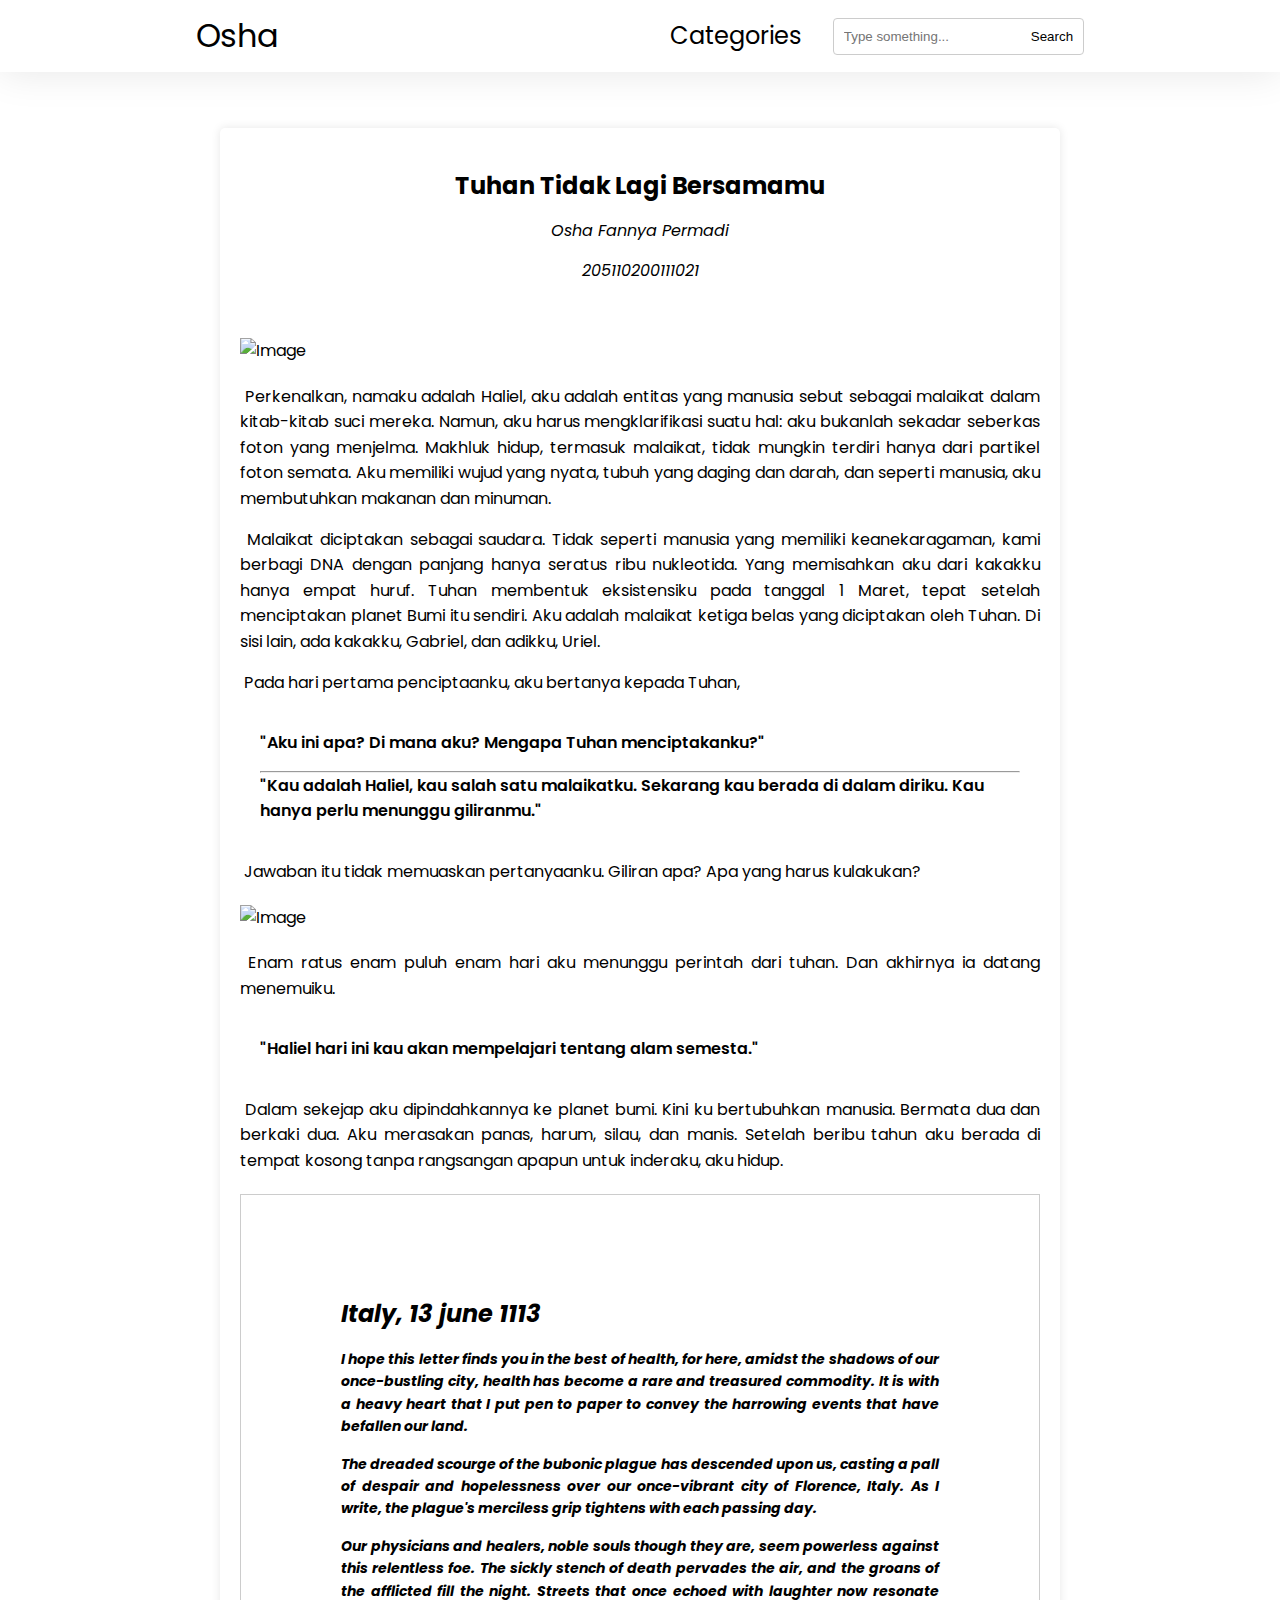
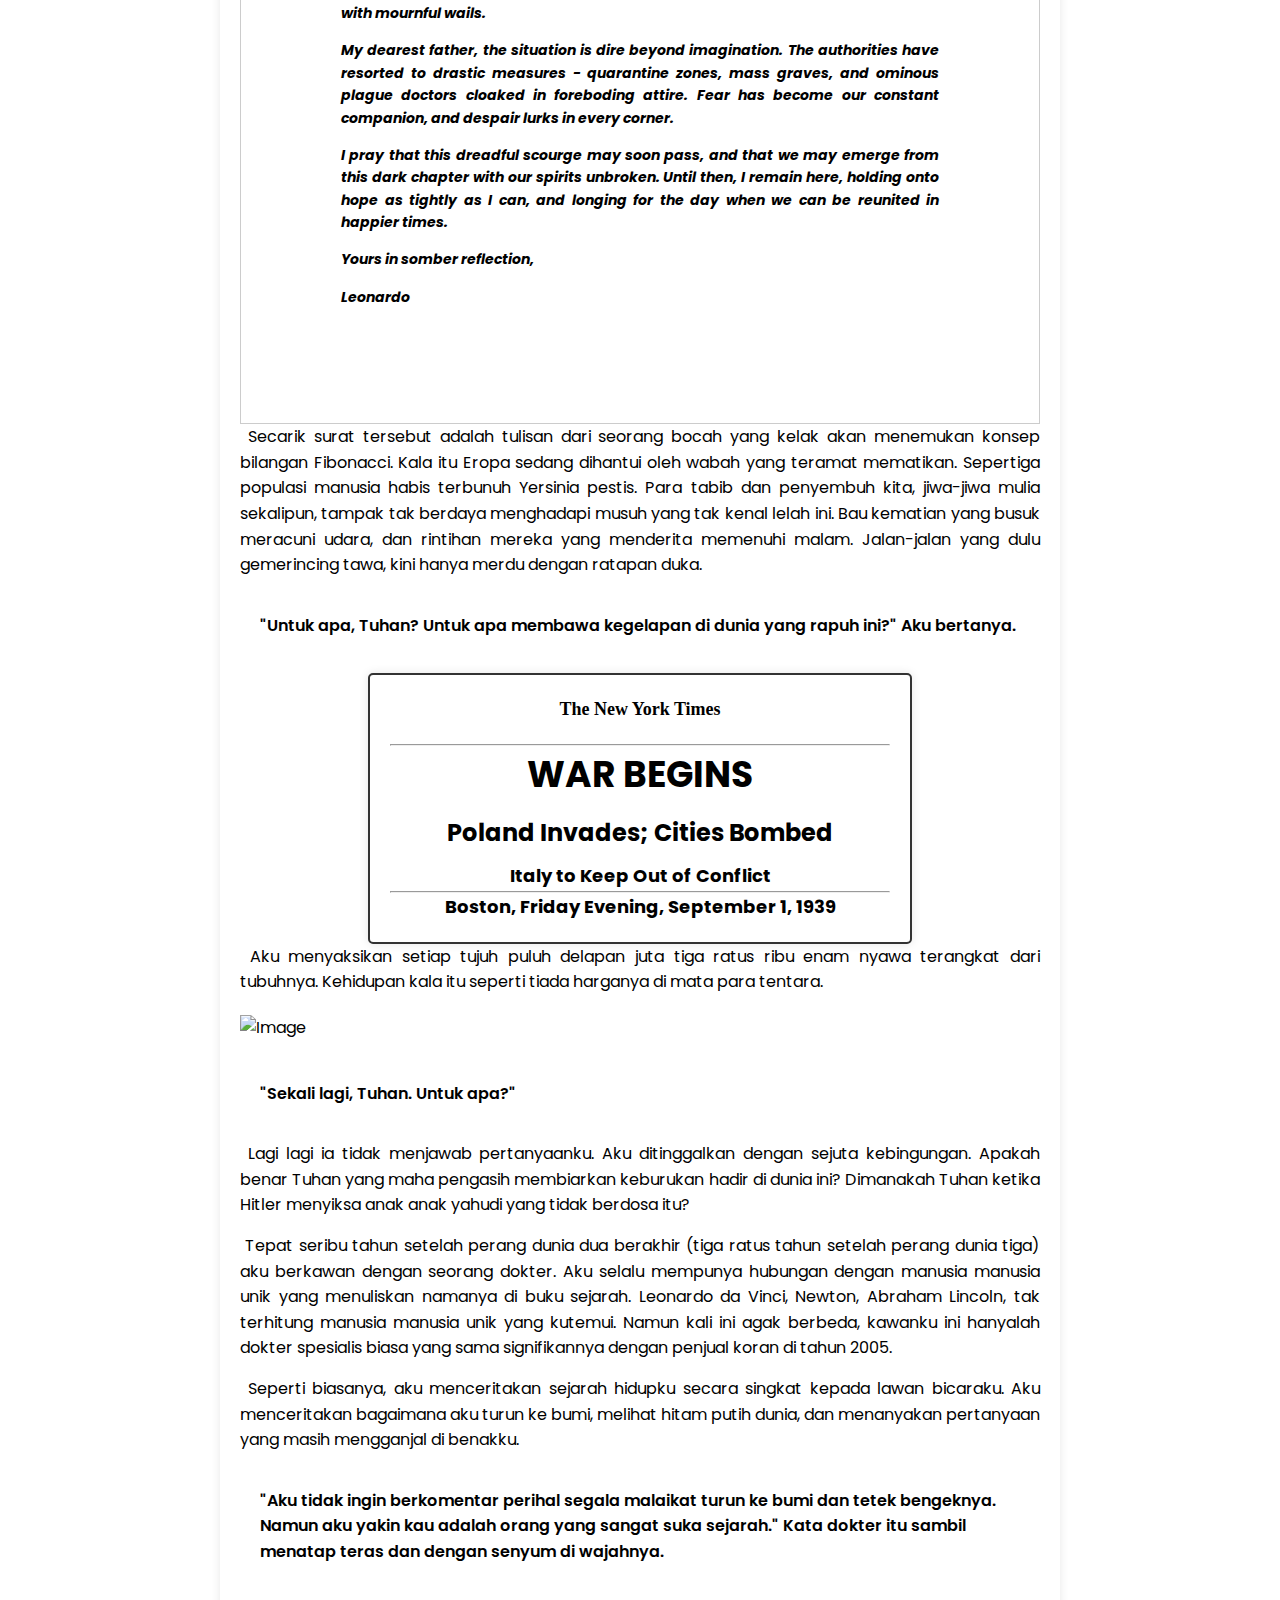
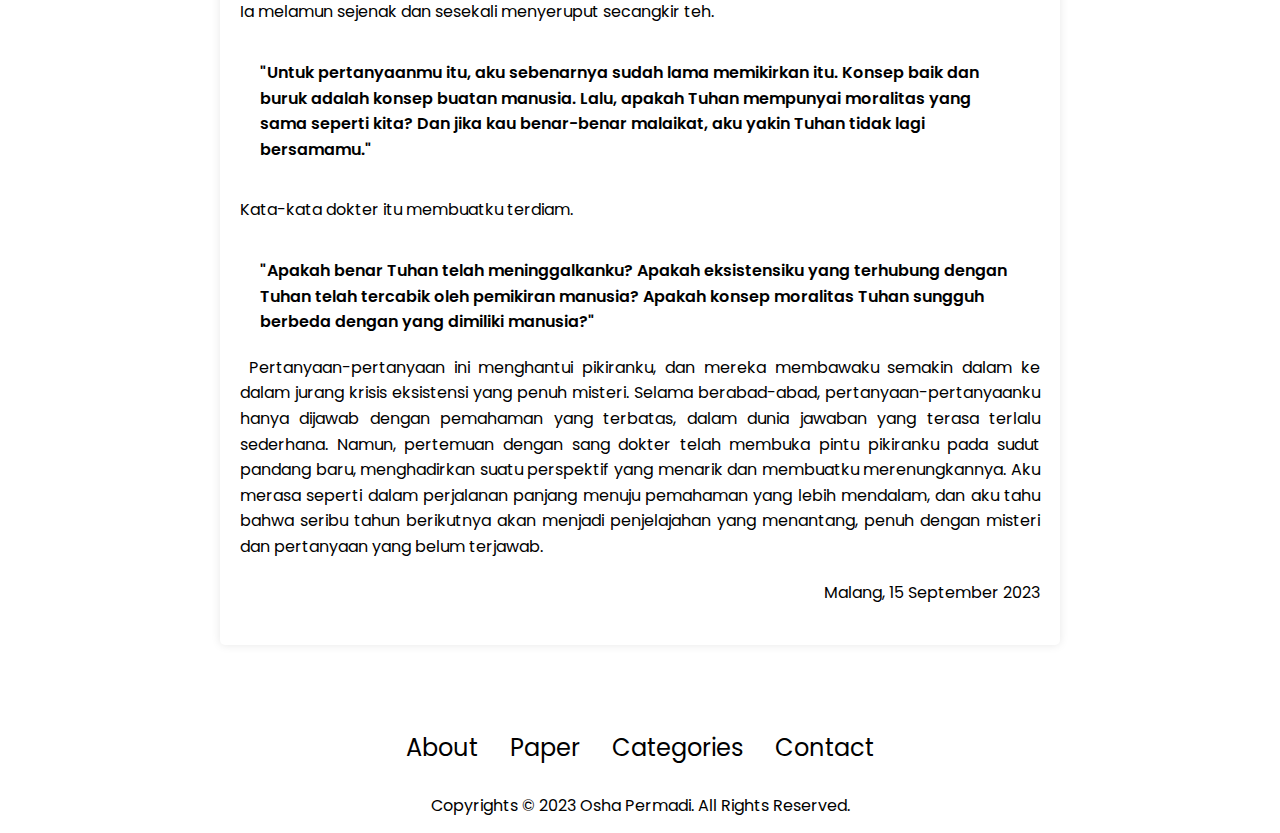
==== commit c506aada: "fixing scalability, hiding header and footer in smaller device" ====
--- a/blog template/index.html
+++ b/blog template/index.html
@@ -4,12 +4,13 @@
     <meta charset="UTF-8">
     <meta name="viewport" content="width=device-width, initial-scale=1.0">
     <link rel="stylesheet" href="style.css">
+    <link rel="stylesheet" href="mediaqueries.css">
     <title>Tuhan Tidak Lagi Bersamamu</title>
 </head>
 <body>
     <header>
         <nav id="dekstop-nav">
-            <div class="logo"><a href="oshapermadi.xyz">Osha</a></div>
+            <div class="logo"><a href="http://oshapermadi.xyz">Osha</a></div>
             <div>
                 <ul class="nav-links">
                     <li><a href="#categories">Categories</a></li>
@@ -31,7 +32,7 @@
                         <p class="book-author">205110200111021</p>
                     </div>
                     <div class="book-content">
-                        <img class="book-cover" src="https://blogger.googleusercontent.com/img/b/R29vZ2xl/AVvXsEhj2U_1zePi-14uD2cVUP_K3uqbwCXX48Ep6dkZBRqGhLoY8Dfezrsgg6hYsDUeBvkuEK3EtaJSFmhSLDBzoq1u_bL-06P7T_jVfUoOIfAFm1EChtIetBnzqdozTj9wsRCkpKFAkqNBEByipdwTCUxFxVL6ptQ7TUZr7ZIibHnwUGJo6cwV86vgpe__-JlL/s2560/DALL%C2%B7E%202023-02-22%2000.17.30%20-%20blueprint%20of%20the%20solar%20system%20by%20leonardo%20da%20vinci,%20very%20detailed,%20old%20archive,%20illuminati.png" alt="Book Cover Image">
+                        <img class="img-cont" src="https://blogger.googleusercontent.com/img/b/R29vZ2xl/AVvXsEhj2U_1zePi-14uD2cVUP_K3uqbwCXX48Ep6dkZBRqGhLoY8Dfezrsgg6hYsDUeBvkuEK3EtaJSFmhSLDBzoq1u_bL-06P7T_jVfUoOIfAFm1EChtIetBnzqdozTj9wsRCkpKFAkqNBEByipdwTCUxFxVL6ptQ7TUZr7ZIibHnwUGJo6cwV86vgpe__-JlL/s2560/DALL%C2%B7E%202023-02-22%2000.17.30%20-%20blueprint%20of%20the%20solar%20system%20by%20leonardo%20da%20vinci,%20very%20detailed,%20old%20archive,%20illuminati.png" alt="Image">
                         <p>&nbsp;Perkenalkan, namaku adalah Haliel, aku adalah entitas yang manusia sebut sebagai malaikat dalam kitab-kitab suci mereka. Namun, aku harus mengklarifikasi suatu hal: aku bukanlah sekadar seberkas foton yang menjelma. Makhluk hidup, termasuk malaikat, tidak mungkin terdiri hanya dari partikel foton semata. Aku memiliki wujud yang nyata, tubuh yang daging dan darah, dan seperti manusia, aku membutuhkan makanan dan minuman.
                         </p>
                         <p>&nbsp;Malaikat diciptakan sebagai saudara. Tidak seperti manusia yang memiliki keanekaragaman, kami berbagi DNA dengan panjang hanya seratus ribu nukleotida. Yang memisahkan aku dari kakakku hanya empat huruf. Tuhan membentuk eksistensiku pada tanggal 1 Maret, tepat setelah menciptakan planet Bumi itu sendiri. Aku adalah malaikat ketiga belas yang diciptakan oleh Tuhan. Di sisi lain, ada kakakku, Gabriel, dan adikku, Uriel.</p>
@@ -46,7 +47,7 @@
                 </div>
                 <div class="book-page">
                     <div class="book-content">
-                          <div class="separator" style="clear: both;"><a href="https://blogger.googleusercontent.com/img/b/R29vZ2xl/AVvXsEi1CK_CLRtWD87GZjxc-BK52pdQCYgJbBimCsbNhgMugFd_mAZqSTCQ0DE_waIdamCtlNhGWB-JARBWhMfcU4JYezs5vPUQMNZPEUcFXX_Xh1dcWM-xVSzn9wFrrdg1GNXjGnL2R6GDeTb-OYE2lJFuX0KGdcEalo03IfIhSh84VLPUEXBBScKMqFTS5am3/s2368/DALL%C2%B7E%202023-09-15%2021.24.14%20-%20unknown%20entity%20%28humanoid%29,%20majestic,%20galaxy,%20void,%2030mm,%20satelite%20image.png" style="display: block; padding: 1em 0; text-align: center; "><img alt="" border="0" width="600" data-original-height="1024" data-original-width="2368" src="https://blogger.googleusercontent.com/img/b/R29vZ2xl/AVvXsEi1CK_CLRtWD87GZjxc-BK52pdQCYgJbBimCsbNhgMugFd_mAZqSTCQ0DE_waIdamCtlNhGWB-JARBWhMfcU4JYezs5vPUQMNZPEUcFXX_Xh1dcWM-xVSzn9wFrrdg1GNXjGnL2R6GDeTb-OYE2lJFuX0KGdcEalo03IfIhSh84VLPUEXBBScKMqFTS5am3/s600/DALL%C2%B7E%202023-09-15%2021.24.14%20-%20unknown%20entity%20%28humanoid%29,%20majestic,%20galaxy,%20void,%2030mm,%20satelite%20image.png"/></a></div>
+                        <img class="img-cont" src="https://blogger.googleusercontent.com/img/b/R29vZ2xl/AVvXsEi1CK_CLRtWD87GZjxc-BK52pdQCYgJbBimCsbNhgMugFd_mAZqSTCQ0DE_waIdamCtlNhGWB-JARBWhMfcU4JYezs5vPUQMNZPEUcFXX_Xh1dcWM-xVSzn9wFrrdg1GNXjGnL2R6GDeTb-OYE2lJFuX0KGdcEalo03IfIhSh84VLPUEXBBScKMqFTS5am3/s2368/DALL%C2%B7E%202023-09-15%2021.24.14%20-%20unknown%20entity%20%28humanoid%29,%20majestic,%20galaxy,%20void,%2030mm,%20satelite%20image.png" alt="Image">
                         <p>&nbsp;Enam ratus enam puluh enam hari aku menunggu perintah dari tuhan. Dan akhirnya ia datang menemuiku.</p>
                         <blockquote>
                             <p>"Haliel hari ini kau akan mempelajari tentang alam semesta."</p>
@@ -106,7 +107,7 @@
                         </div>
                         <p>&nbsp;Aku menyaksikan setiap tujuh puluh delapan juta tiga ratus ribu enam nyawa terangkat dari tubuhnya. Kehidupan kala itu seperti tiada harganya di mata para tentara.
                         </p>
-                          <div class="separator" style="clear: both;"><a href="https://blogger.googleusercontent.com/img/b/R29vZ2xl/AVvXsEhYbw2NPr3HCq8KK8UJy14Y529tq6OGj2K08bGpA37APJ5P1cGZc608g8MuKDt3YQFg4IJjxsze8_0kwAWcNlblSiEl2jr1WMA8V5iQrezHp4MbQqntc4wQ7lMDaMv2o5jxi_Pq8SEl3UX2SxNMYWuPHJLrOH-DD_B-fJhUhfo0Tjm1ncl4B-oco01So64q/s1984/DALL%C2%B7E%202023-09-15%2021.13.47%20-%20world%20war%202%20cities%20satelite%20imagery,%20destruction,%2030%20mm.png" style="display: block; padding: 1em 0; text-align: center; "><img alt="" border="0" width="600" data-original-height="1024" data-original-width="1984" src="https://blogger.googleusercontent.com/img/b/R29vZ2xl/AVvXsEhYbw2NPr3HCq8KK8UJy14Y529tq6OGj2K08bGpA37APJ5P1cGZc608g8MuKDt3YQFg4IJjxsze8_0kwAWcNlblSiEl2jr1WMA8V5iQrezHp4MbQqntc4wQ7lMDaMv2o5jxi_Pq8SEl3UX2SxNMYWuPHJLrOH-DD_B-fJhUhfo0Tjm1ncl4B-oco01So64q/s400/DALL%C2%B7E%202023-09-15%2021.13.47%20-%20world%20war%202%20cities%20satelite%20imagery,%20destruction,%2030%20mm.png"/></a></div>
+                        <img class="img-cont" src="https://blogger.googleusercontent.com/img/b/R29vZ2xl/AVvXsEhYbw2NPr3HCq8KK8UJy14Y529tq6OGj2K08bGpA37APJ5P1cGZc608g8MuKDt3YQFg4IJjxsze8_0kwAWcNlblSiEl2jr1WMA8V5iQrezHp4MbQqntc4wQ7lMDaMv2o5jxi_Pq8SEl3UX2SxNMYWuPHJLrOH-DD_B-fJhUhfo0Tjm1ncl4B-oco01So64q/s1984/DALL%C2%B7E%202023-09-15%2021.13.47%20-%20world%20war%202%20cities%20satelite%20imagery,%20destruction,%2030%20mm.png" alt="Image">
                         <blockquote>
                             <p>
                             "Sekali lagi, Tuhan. Untuk apa?"
--- a/blog template/style.css
+++ b/blog template/style.css
@@ -144,7 +144,7 @@
     margin: 20px 0;
 }
 
-.book-cover {
+.img-cont {
     max-width: 100%;
     height: auto;
     display: block;
--- a/blog template/mediaqueries.css
+++ b/blog template/mediaqueries.css
@@ -0,0 +1,17 @@
+@media screen and (max-width: 900px) {
+    #dekstop-nav {
+        display: none;
+        section
+    }
+    #blog-container {
+        margin: auto;
+    }
+
+    footer {
+        display: none;
+    }
+
+    .letter {
+        padding: 10px;
+    }
+}